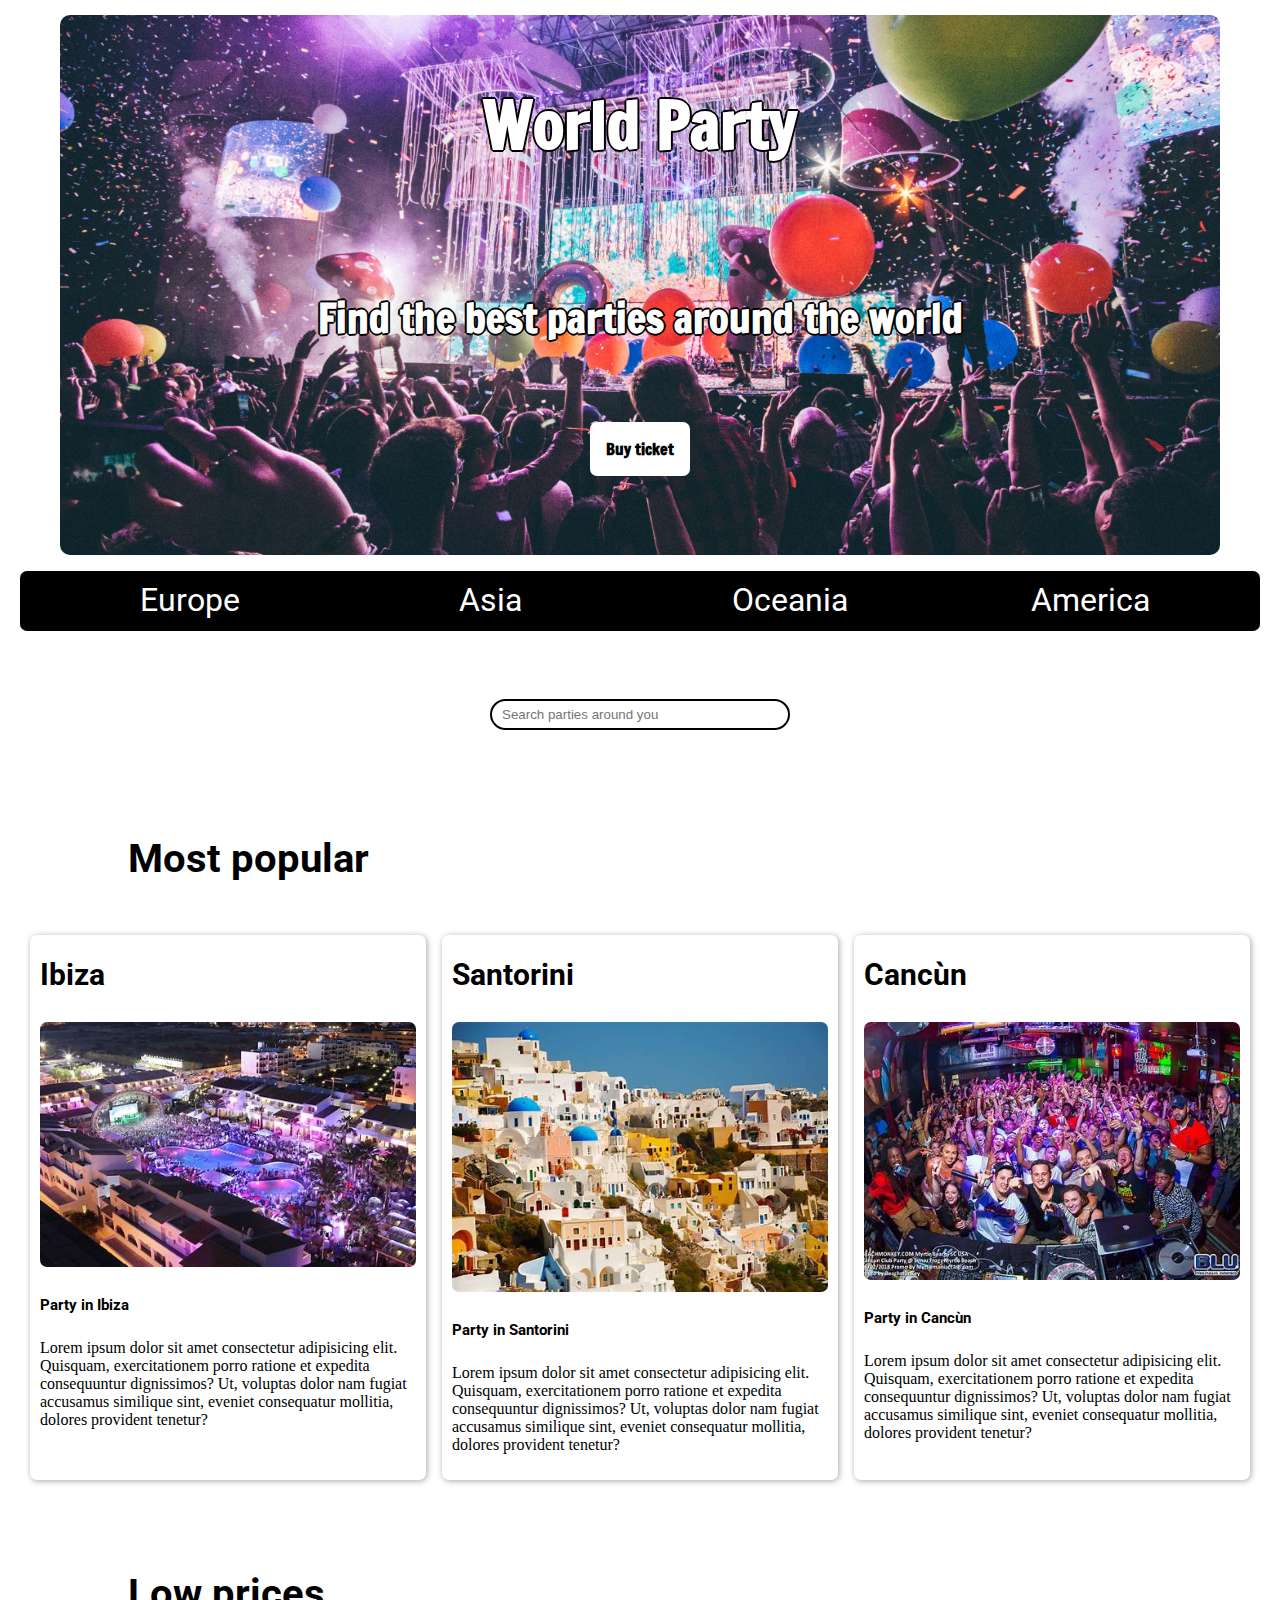
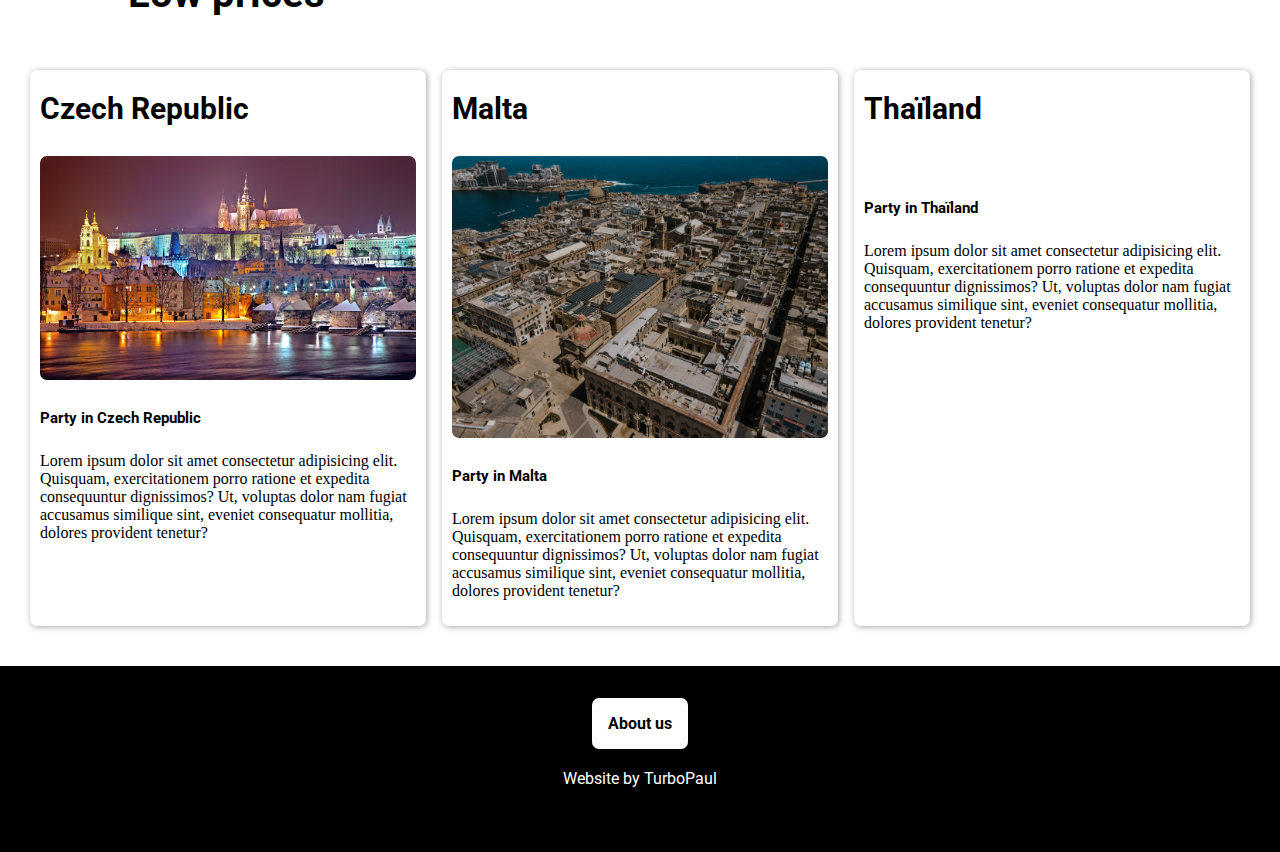
==== index.html @ 90d3d5f5 "Add files via upload" ====
<!DOCTYPE html>
<html lang="en">
<head>
    <meta charset="UTF-8">
    <meta http-equiv="X-UA-Compatible" content="IE=edge">
    <meta name="viewport" content="width=device-width, initial-scale=1.0">
    <title>final</title>
    <link rel="stylesheet" href="styles/style.css">
    <script src="https://kit.fontawesome.com/7144bea23c.js" crossorigin="anonymous"></script>
</head>
<body>
    <!-- banner -->
    <div class="banner">
        <h1>World Party</h1>
        <h2>Find the best parties around the world</h2>
        <a href="#" class="btn_blue">Buy ticket</a>
    </div>
    <nav>
        <ul>
            <li><a href="">Europe</a></li>
            <li><a href="">Asia</a></li>
            <li><a href="">Oceania</a></li>
            <li><a href="">America</a></li>
        </ul>
    </nav>
    <!-- search -->
    <div class="search">
        <input type="search" placeholder="Search parties around you">
        <i class="fa-solid fa-magnifying-glass"></i>
    </div>
    <!-- popular -->
    <div id="popular">
        <h4>Most popular </h4>
        <div class="container">
            <div class="cards">
                <div class="card_white">
                    <h3>Ibiza</h3>
                    <img src="images/ibiza.jpeg" alt="" width="300px">
                    <h5> Party in Ibiza</h5>
                    <p>Lorem ipsum dolor sit amet consectetur adipisicing elit. 
                        Quisquam, exercitationem porro ratione et expedita consequuntur dignissimos? Ut,
                        voluptas dolor nam fugiat accusamus similique sint, eveniet consequatur mollitia, dolores provident tenetur?</p>
                </div>

                <div class="card_white">
                    <h3>Santorini</h3>
                    <img src="images/santotini.jpeg" alt="" width="300px">
                    <h5> Party in Santorini</h5>
                    <p>Lorem ipsum dolor sit amet consectetur adipisicing elit. 
                        Quisquam, exercitationem porro ratione et expedita consequuntur dignissimos? Ut,
                        voluptas dolor nam fugiat accusamus similique sint, eveniet consequatur mollitia, dolores provident tenetur?</p>
                </div>
                <div class="card_white">
                    <h3>Cancùn</h3>
                    <img src="images/cancun.jpeg" alt="" width="300px">
                    <h5> Party in Cancùn</h5>
                    <p>Lorem ipsum dolor sit amet consectetur adipisicing elit. 
                        Quisquam, exercitationem porro ratione et expedita consequuntur dignissimos? Ut,
                        voluptas dolor nam fugiat accusamus similique sint, eveniet consequatur mollitia, dolores provident tenetur?</p>
                </div>
            </div>
    </div>
    <!-- lowcost -->
    <div class="lowcost">
        <h4>Low prices</h4>
        <div class="container">
            <div class="cards">
                <div class="card_white">
                    <h3>Czech Republic</h3>
                    <img src="images/Tchèque.jpg" alt="" width="300px">
                    <h5> Party in Czech Republic</h5>
                    <p>Lorem ipsum dolor sit amet consectetur adipisicing elit. 
                        Quisquam, exercitationem porro ratione et expedita consequuntur dignissimos? Ut,
                        voluptas dolor nam fugiat accusamus similique sint, eveniet consequatur mollitia, dolores provident tenetur?</p>
                </div>

                <div class="card_white">
                    <h3>Malta</h3>
                    <img src="images/Valette.jpg" alt="" width="300px">
                    <h5> Party in Malta</h5>
                    <p>Lorem ipsum dolor sit amet consectetur adipisicing elit. 
                        Quisquam, exercitationem porro ratione et expedita consequuntur dignissimos? Ut,
                        voluptas dolor nam fugiat accusamus similique sint, eveniet consequatur mollitia, dolores provident tenetur?</p>
                </div>
                <div class="card_white">
                    <h3>Thaïland</h3>
                    <img src="images/thaïland.jpg" alt="" width="300px" id="thaïland">
                    <h5> Party in Thaïland</h5>
                    <p>Lorem ipsum dolor sit amet consectetur adipisicing elit. 
                        Quisquam, exercitationem porro ratione et expedita consequuntur dignissimos? Ut,
                        voluptas dolor nam fugiat accusamus similique sint, eveniet consequatur mollitia, dolores provident tenetur?</p>
                </div>
    </div>
    <div class="footer">
        <a href="https://paulbrault.wordpress.com/" target="_blank" id="aboutus">About us</a>
        <p>Website by TurboPaul</p>
    </div>
</body>
</html>
---- styles/style.css ----
@import "banner.css";
@import "search.css";
@import "popular.css";
@import "lowcost.css";
@import "buttons.css";
@import "footer.css";
@import url('https://fonts.googleapis.com/css2?family=Lora:ital,wght@0,400;0,500;0,600;0,700;1,400;1,500;1,600;1,700&family=Roboto:ital,wght@0,100;0,300;0,400;0,500;0,700;0,900;1,100;1,300;1,400;1,500;1,700;1,900&display=swap');
@import url('https://fonts.googleapis.com/css2?family=Francois+One&family=Lora:ital,wght@0,400;0,500;0,600;0,700;1,400;1,500;1,600;1,700&family=Roboto:ital,wght@0,100;0,300;0,400;0,500;0,700;0,900;1,100;1,300;1,400;1,500;1,700;1,900&display=swap');


body {
    margin: 0;
}
a {
    text-decoration: none;
}
h1 {
    font-size: 400%;
}
h2 {
    font-size: 250%;
}
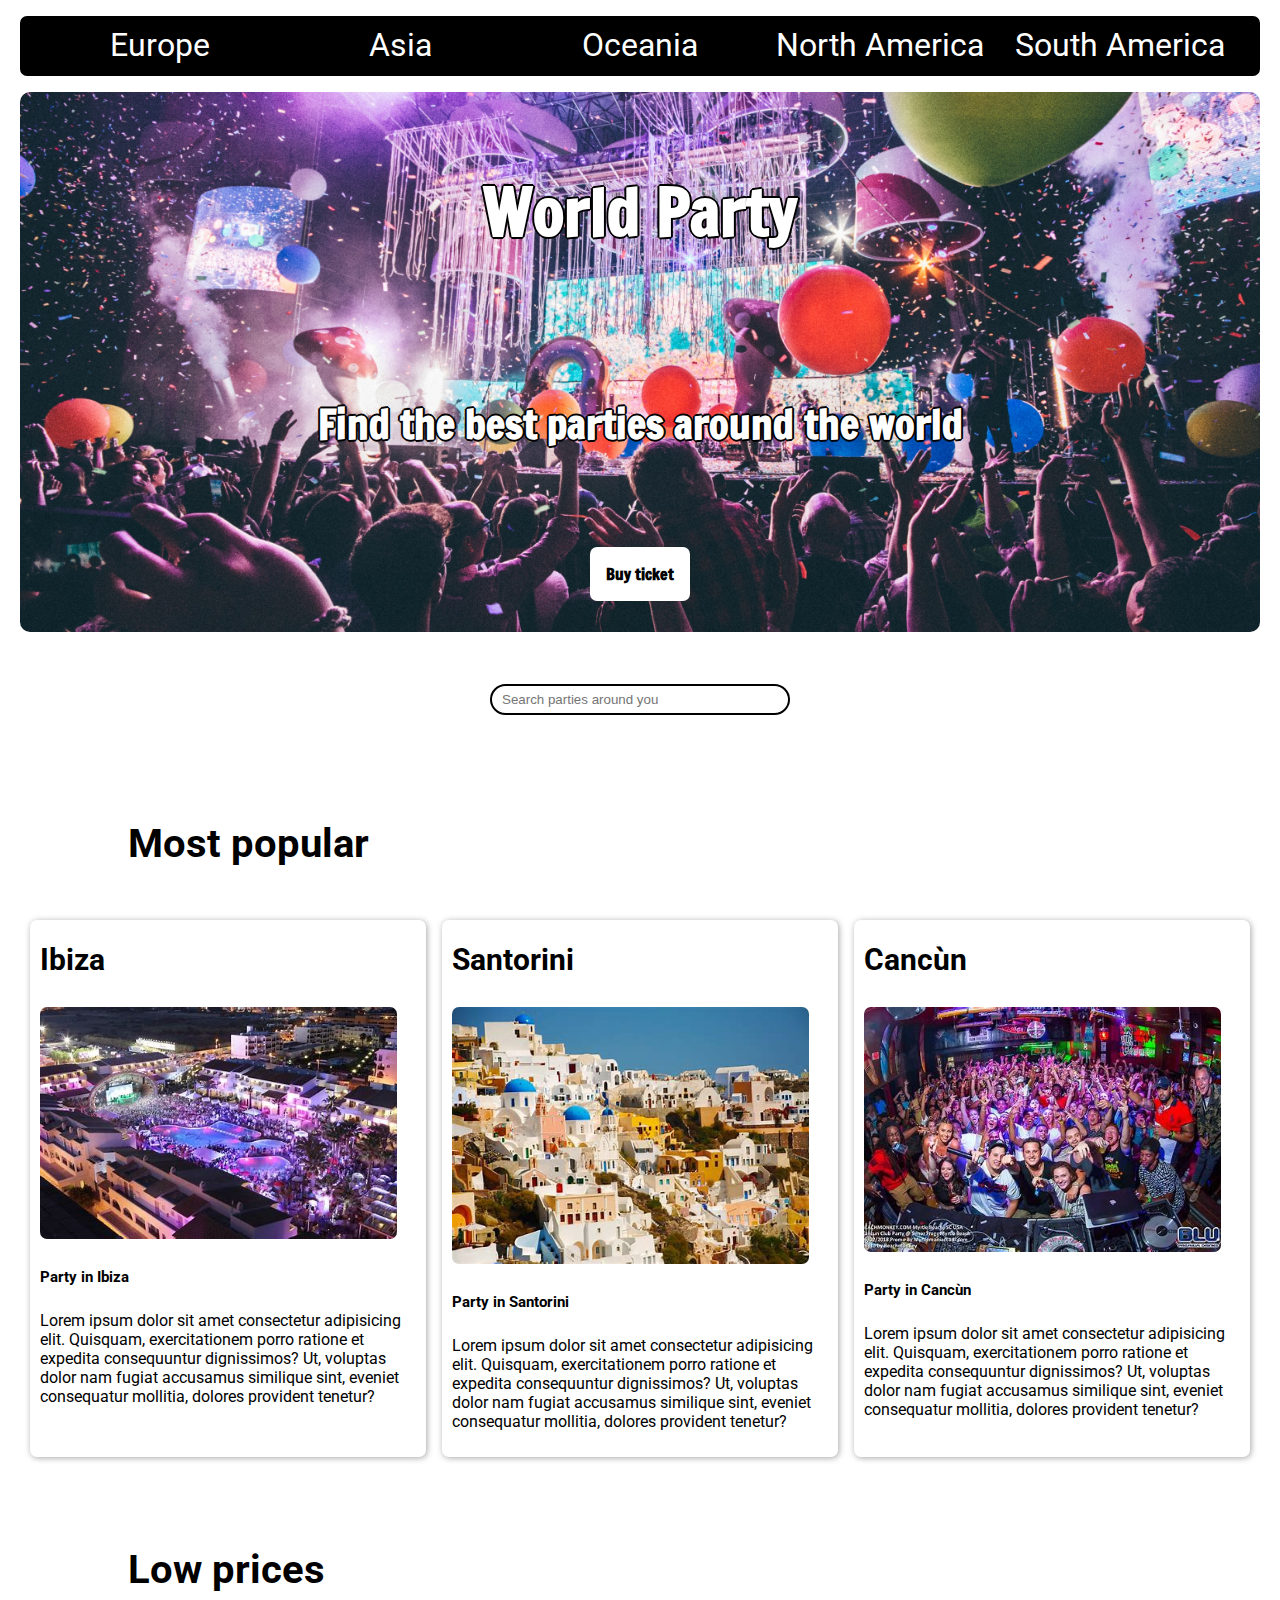
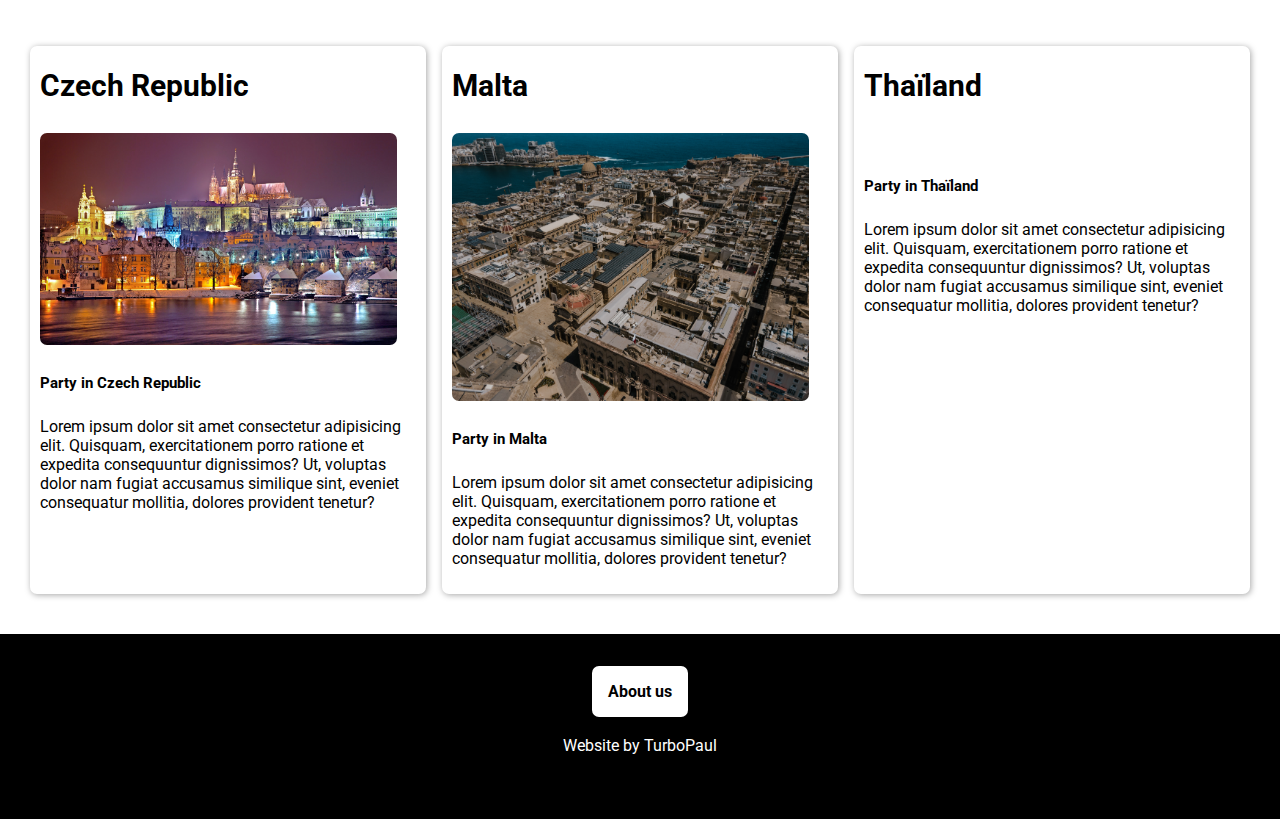
==== commit af21b79d: "Add files via upload" ====
--- a/index.html
+++ b/index.html
@@ -10,20 +10,22 @@
 </head>
 <body>
     <!-- banner -->
+    <nav>
+        <ul>
+            <li><a href="europe.html">Europe</a></li>
+            <li><a href="asia.html">Asia</a></li>
+            <li><a href="oceania.html">Oceania</a></li>
+            <li><a href="northamerica.html">North America</a></li>
+            <li><a href="southamerica.html">South America</a></li>
+        </ul>
+    </nav>
     <div class="banner">
         <h1>World Party</h1>
         <h2>Find the best parties around the world</h2>
         <a href="#" class="btn_blue">Buy ticket</a>
     </div>
-    <nav>
-        <ul>
-            <li><a href="">Europe</a></li>
-            <li><a href="">Asia</a></li>
-            <li><a href="">Oceania</a></li>
-            <li><a href="">America</a></li>
-        </ul>
-    </nav>
     <!-- search -->
+    
     <div class="search">
         <input type="search" placeholder="Search parties around you">
         <i class="fa-solid fa-magnifying-glass"></i>
@@ -92,7 +94,7 @@
                 </div>
     </div>
     <div class="footer">
-        <a href="https://paulbrault.wordpress.com/" target="_blank" id="aboutus">About us</a>
+        <a href="about_us.html" target="_blank" id="aboutus">About us</a>
         <p>Website by TurboPaul</p>
     </div>
 </body>
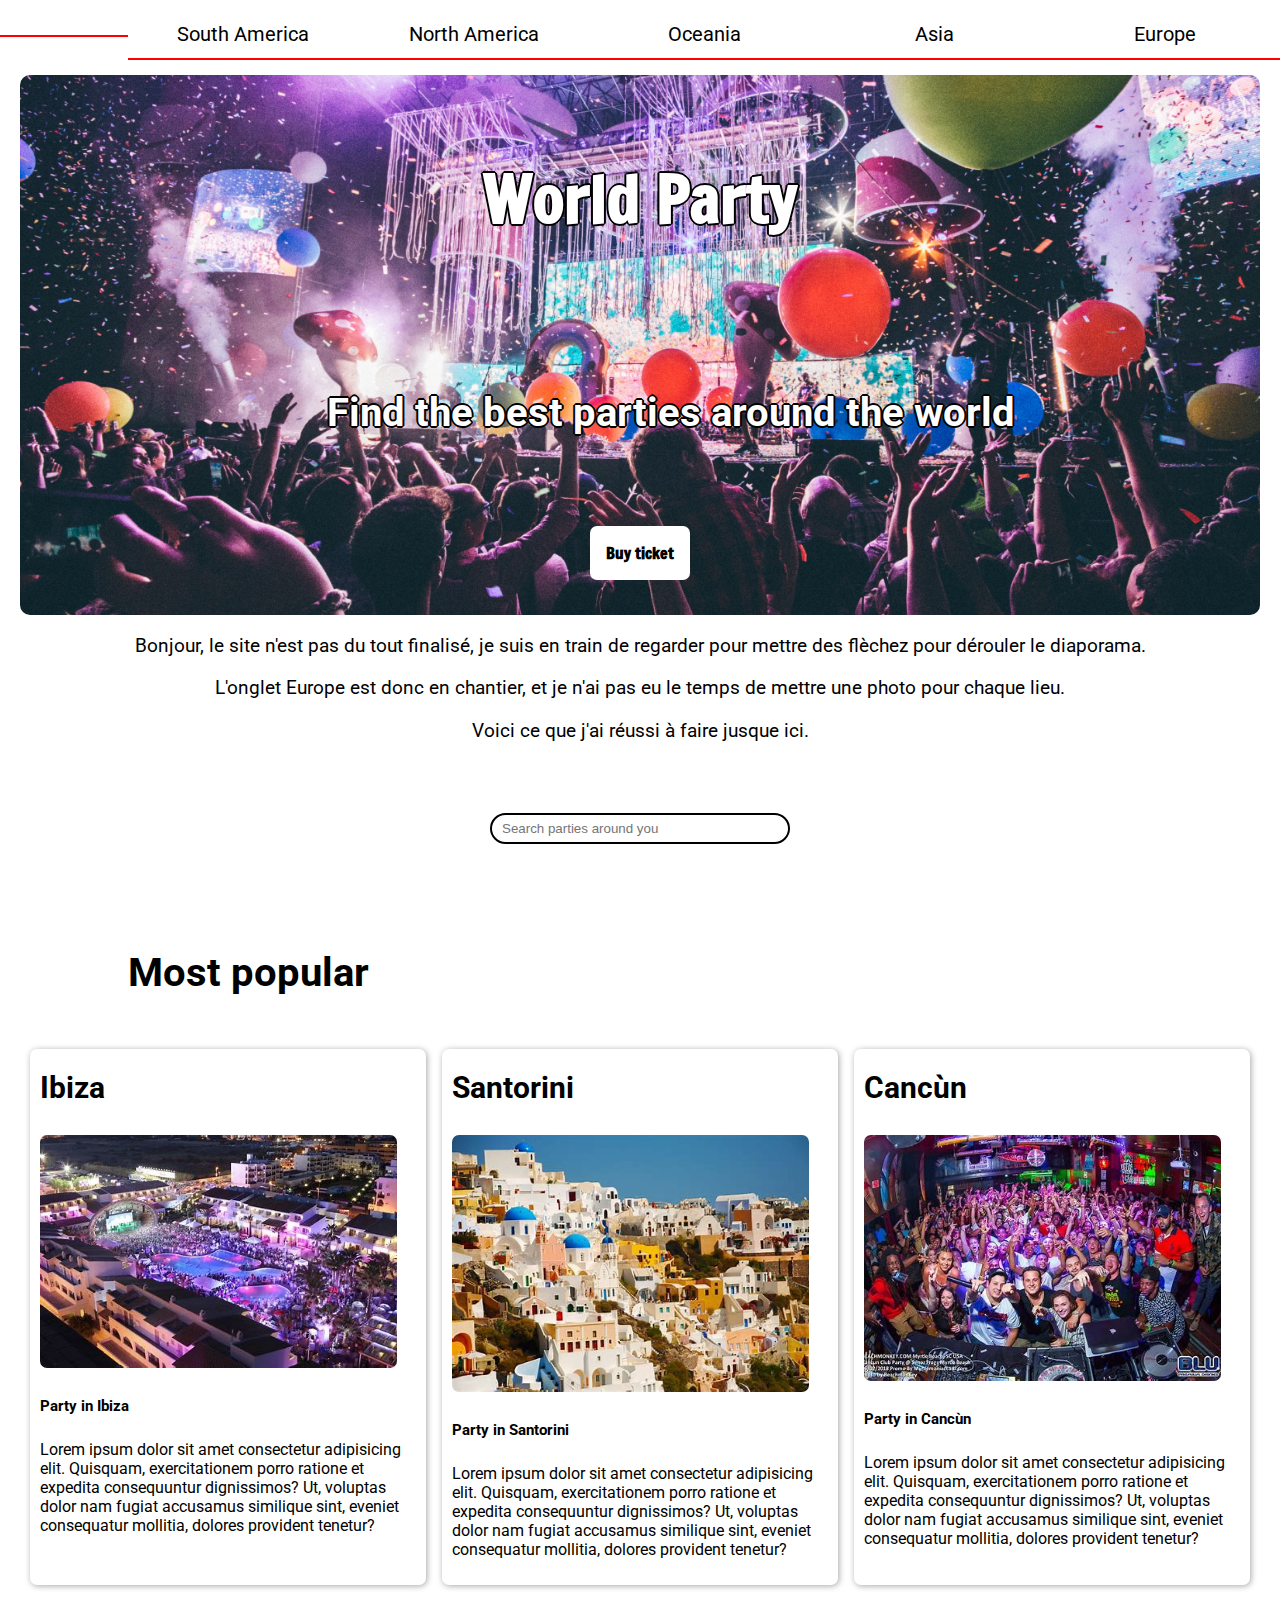
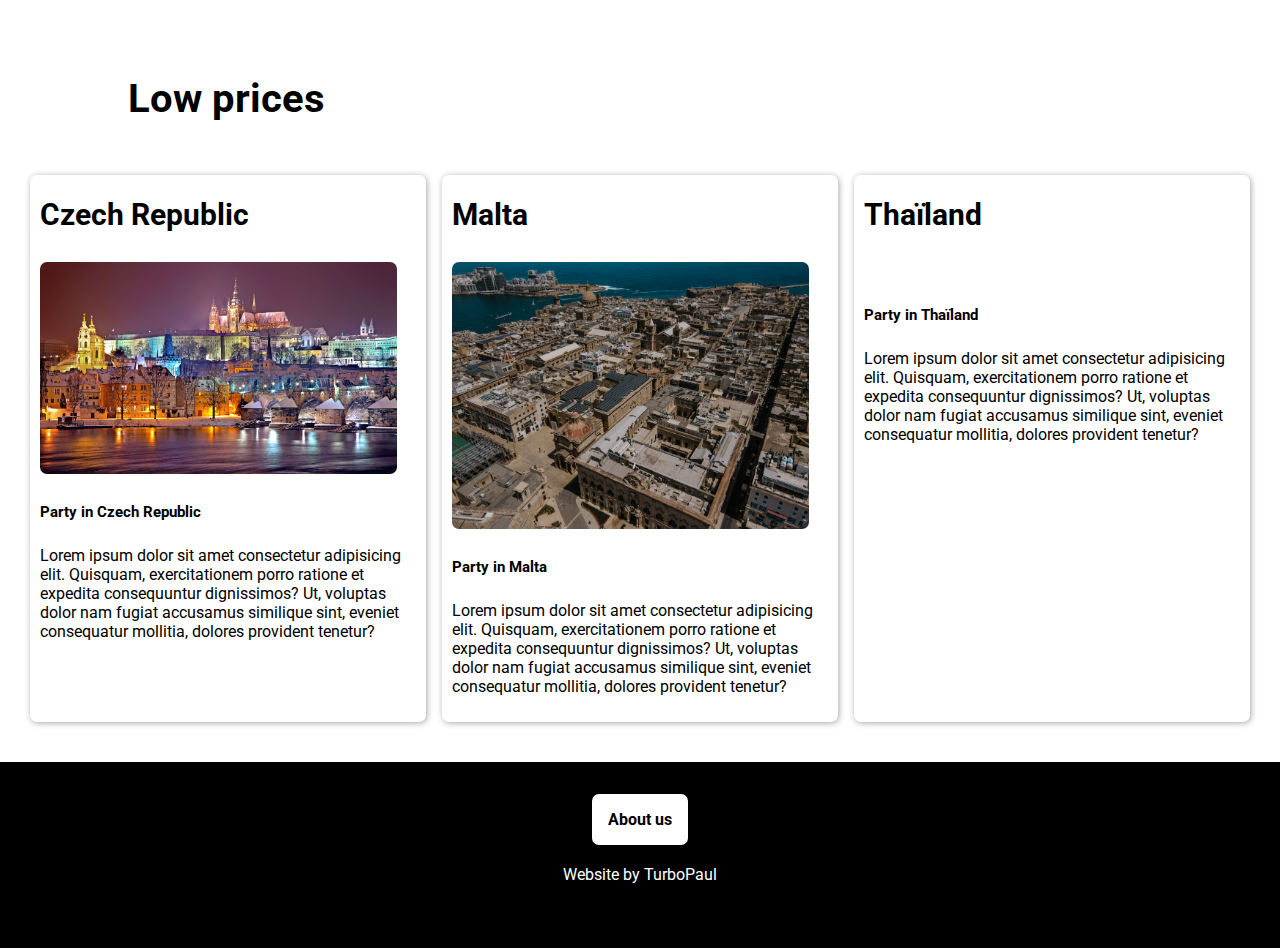
==== commit 98dc0306: "Add files via upload" ====
--- a/index.html
+++ b/index.html
@@ -12,6 +12,7 @@
     <!-- banner -->
     <nav>
         <ul>
+            <li id="hub"><a href="index.html"><i class="fa-solid fa-house"></i></a></li>
             <li><a href="europe.html">Europe</a></li>
             <li><a href="asia.html">Asia</a></li>
             <li><a href="oceania.html">Oceania</a></li>
@@ -25,11 +26,16 @@
         <a href="#" class="btn_blue">Buy ticket</a>
     </div>
     <!-- search -->
+    <div class="expli"><p> Bonjour, le site n'est pas du tout finalisé, je suis en train de regarder pour mettre des flèchez pour dérouler le diaporama.</p>
+        <p> L'onglet Europe est donc en chantier, et je n'ai pas eu le temps de mettre une photo pour chaque lieu.</p>
+        <p>Voici ce que j'ai réussi à faire jusque ici.</p>
+    </div>
     
     <div class="search">
         <input type="search" placeholder="Search parties around you">
         <i class="fa-solid fa-magnifying-glass"></i>
-    </div>
+       
+    </div> 
     <!-- popular -->
     <div id="popular">
         <h4>Most popular </h4>
--- a/styles/style.css
+++ b/styles/style.css
@@ -19,4 +19,36 @@
 }
 h2 {
     font-size: 250%;
-}+    font-family: "Roboto";
+}
+
+.ourpartners {
+    margin-left: 5%;
+    margin-top: 10%;
+    
+}
+.ourpartners li {
+    list-style-type: none;
+    margin-top: 20px;
+    margin-right: 20px;
+    display: inline
+}
+.ourpartners ul {
+    display: table;
+}
+
+#brico {
+    width: 40%;
+}
+ 
+.ourpartners li {
+    margin-top: 20px;
+}
+
+.expli p {
+    font-family: "Roboto";
+    text-align: center;
+    font-size: larger;
+}
+
+
